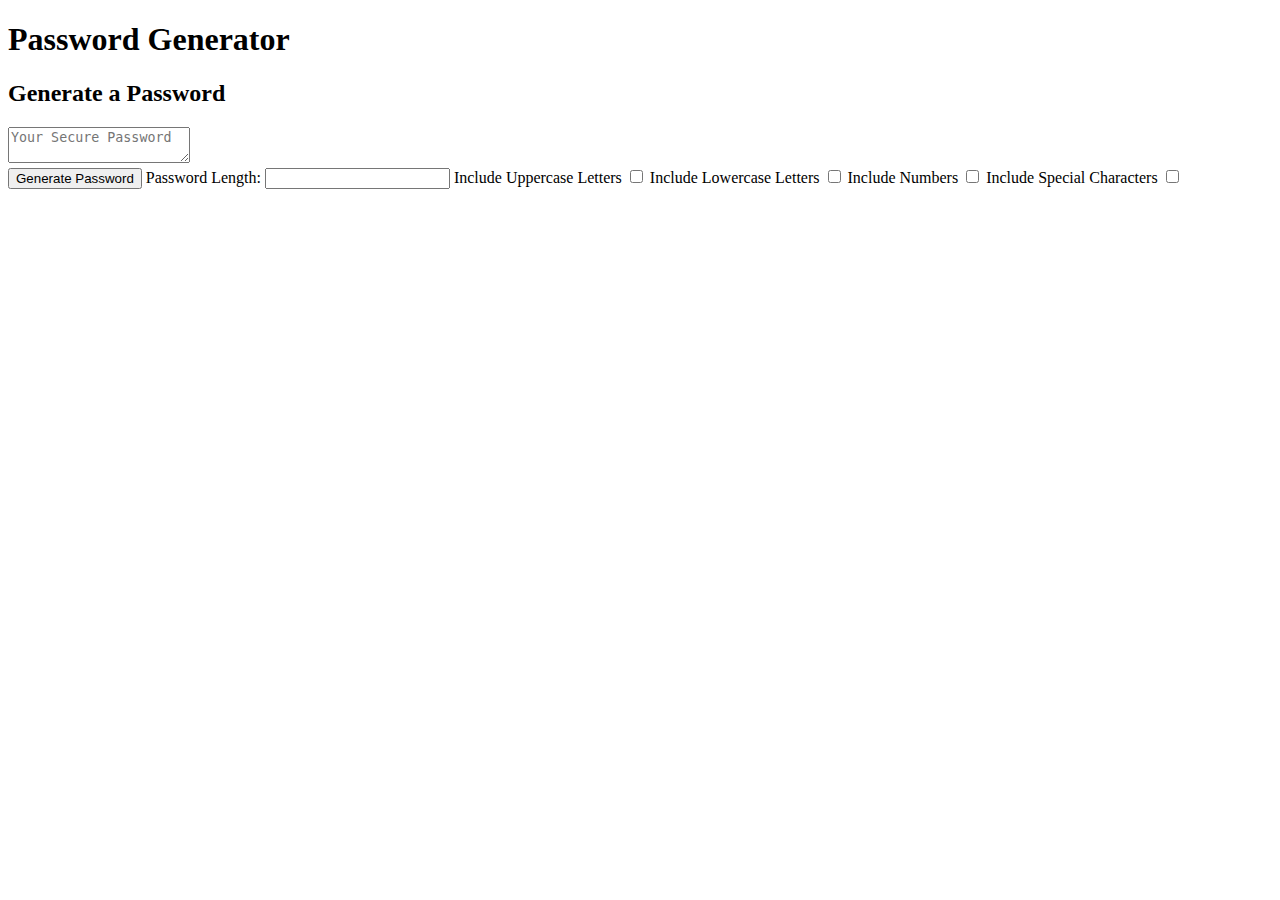
==== index.html @ 5b5d228b "Pulled index.html file out from develop folder" ====
<!DOCTYPE html>
<html lang="en">
  <head>
    <meta charset="UTF-8" />
    <meta name="viewport" content="width=device-width, initial-scale=1.0" />
    <meta http-equiv="X-UA-Compatible" content="ie=edge" />
    <title> Random Password Generator</title>
    <link rel="stylesheet" href="style.css" />
  </head>


  <body>
    <div class="wrapper">
      <header>
        <h1>Password Generator</h1>
      </header>
      <div class="card">
        <div class="card-header">
          <h2>Generate a Password</h2>
        </div>

        <div class="card-body">
          <textarea
            readonly
            id="password"
            placeholder="Your Secure Password"
            aria-label="Generated Password"
          ></textarea>
        </div>

            <div class="card-footer">
              <button type="submit" id="generate" class="btn">Generate Password</button>

              <label class="options">
                  <span> Password Length:</span>
                  <input type="number" id="passwordLength" value=""/>
              </label>

              <label class="options">
                <span> Include Uppercase Letters</span>
                <input type="checkbox" id="upperCheck"/>
              </label>

              <label class="options">
                <span> Include Lowercase Letters</span>
                <input type="checkbox" id="lowerCheck"/>
              </label>

              <label class="options">
                <span> Include Numbers</span>
                <input type="checkbox" id="numbersCheck"/>
              </label>

              <label class="options">
                <span> Include Special Characters</span>
                <input type="checkbox" id="specialCheck"/>
              </label>

            
            </div>
      </div>
    </div>
    <script src="script.js"></script>
  </body>
</html>
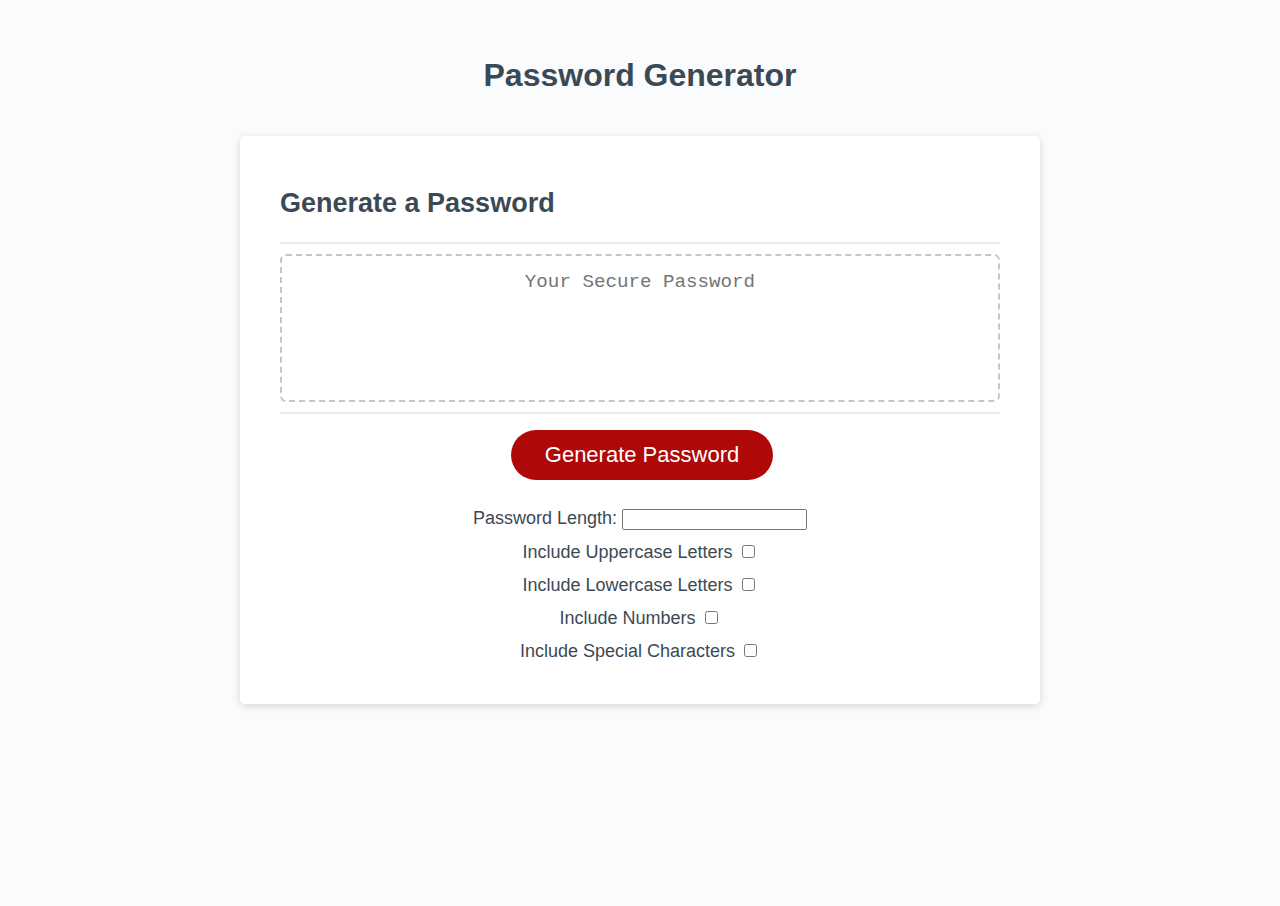
==== commit 485c2f0a: "Changed links in index.html folder to appropriately incorporate script.js and style.css" ====
--- a/index.html
+++ b/index.html
@@ -5,7 +5,7 @@
     <meta name="viewport" content="width=device-width, initial-scale=1.0" />
     <meta http-equiv="X-UA-Compatible" content="ie=edge" />
     <title> Random Password Generator</title>
-    <link rel="stylesheet" href="style.css" />
+    <link rel="stylesheet" href="./Develop/style.css" />
   </head>
 
 
@@ -60,6 +60,6 @@
             </div>
       </div>
     </div>
-    <script src="script.js"></script>
+    <script src="./Develop/script.js"></script>
   </body>
 </html>
--- a/Develop/style.css
+++ b/Develop/style.css
@@ -0,0 +1,145 @@
+*,
+*::before,
+*::after {
+  box-sizing: border-box;
+}
+
+html,
+body,
+.wrapper {
+  height: 100%;
+  margin: 3px;
+  padding: 0px;
+}
+
+body {
+  font-family: sans-serif;
+  background-color: #f9fbfd;
+}
+
+.wrapper {
+  padding-top: 30px;
+  padding-left: 20px;
+  padding-right: 20px;
+}
+
+header {
+  text-align: center;
+  padding: 20px;
+  padding-top: 0px;
+  color: hsl(206, 17%, 28%);
+}
+
+.card {
+  background-color: hsl(0, 0%, 100%);
+  border-radius: 5px;
+  border-width: 1px;
+  box-shadow: rgba(0, 0, 0, 0.15) 0px 2px 8px 0px;
+  color: hsl(206, 17%, 28%);
+  font-size: 18px;
+  margin: 0px auto;
+  max-width: 800px;
+  padding: 30px 40px;
+}
+
+.card-header::after {
+  content: " ";
+  display: block;
+  width: 100%;
+  background: #e7e9eb;
+  height: 2px;
+}
+
+.card-body {
+  min-height: 100px;
+}
+
+.card-footer {
+  text-align: center;
+  justify-content: center;
+  display:block;
+}
+
+.card-footer::before {
+  content: " ";
+  display: block;
+  width: 100%;
+  background: #e7e9eb;
+  height: 2px;
+}
+
+.card-footer::after {
+  content: " ";
+  display: block;
+  clear: both;
+}
+
+.btn {
+  border: none;
+  background-color: hsl(360, 91%, 36%);
+  border-radius: 25px;
+  box-shadow: rgba(0, 0, 0, 0.1) 0px 1px 6px 0px rgba(0, 0, 0, 0.2) 0px 1px 1px
+    0px;
+  color: hsl(0, 0%, 100%);
+  display: inline;
+  font-size: 22px;
+  line-height: 22px;
+  margin: 16px 16px 16px 20px;
+  padding: 14px 34px;
+  text-align: center;
+  cursor: pointer;
+}
+
+.options{
+  display:block;
+  margin: 12px;
+}
+
+
+button[disabled] {
+  cursor: default;
+  background: #c0c7cf;
+}
+
+.float-right {
+  float: right;
+}
+
+#password {
+  -webkit-appearance: none;
+  -moz-appearance: none;
+  appearance: none;
+  border: none;
+  display: block;
+  width: 100%;
+  padding-top: 15px;
+  padding-left: 15px;
+  padding-right: 15px;
+  padding-bottom: 85px;
+  font-size: 1.2rem;
+  text-align: center;
+  margin-top: 10px;
+  margin-bottom: 10px;
+  border: 2px dashed #c0c7cf;
+  border-radius: 6px;
+  resize: none;
+  overflow: hidden;
+}
+
+@media (max-width: 690px) {
+  .btn {
+    font-size: 1rem;
+    margin: 16px 0px 0px 0px;
+    padding: 10px 15px;
+  }
+
+  #password {
+    font-size: 1rem;
+  }
+}
+
+@media (max-width: 500px) {
+  .btn {
+    font-size: 0.8rem;
+  }
+}
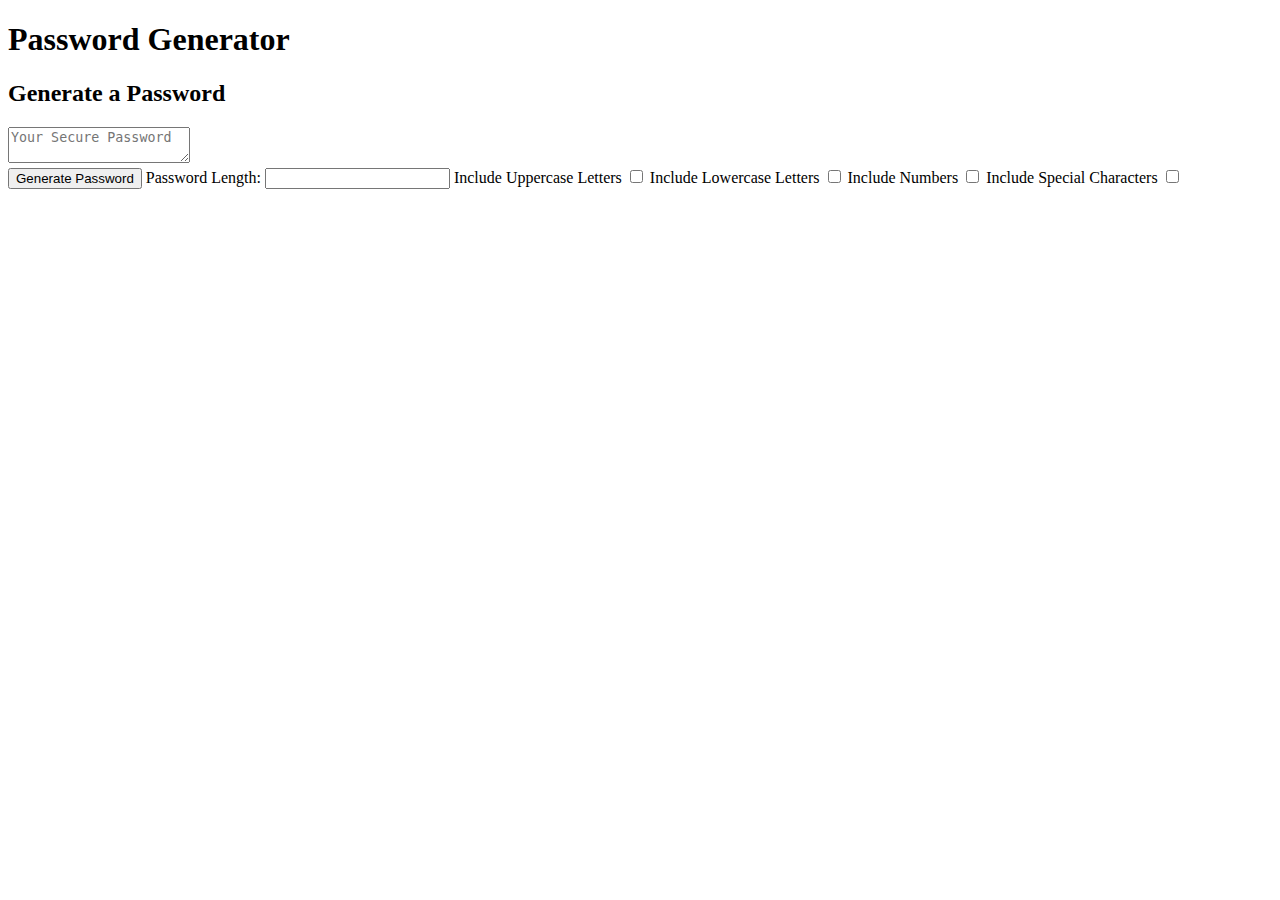
==== commit 1448a9ca: "Minor Adjustments to make Website function properly" ====
--- a/index.html
+++ b/index.html
@@ -5,7 +5,7 @@
     <meta name="viewport" content="width=device-width, initial-scale=1.0" />
     <meta http-equiv="X-UA-Compatible" content="ie=edge" />
     <title> Random Password Generator</title>
-    <link rel="stylesheet" href="./Develop/style.css" />
+    <link rel="stylesheet" href="./develop/style.css" />
   </head>
 
 
@@ -60,6 +60,6 @@
             </div>
       </div>
     </div>
-    <script src="./Develop/script.js"></script>
+    <script src="./develop/script.js"></script>
   </body>
 </html>
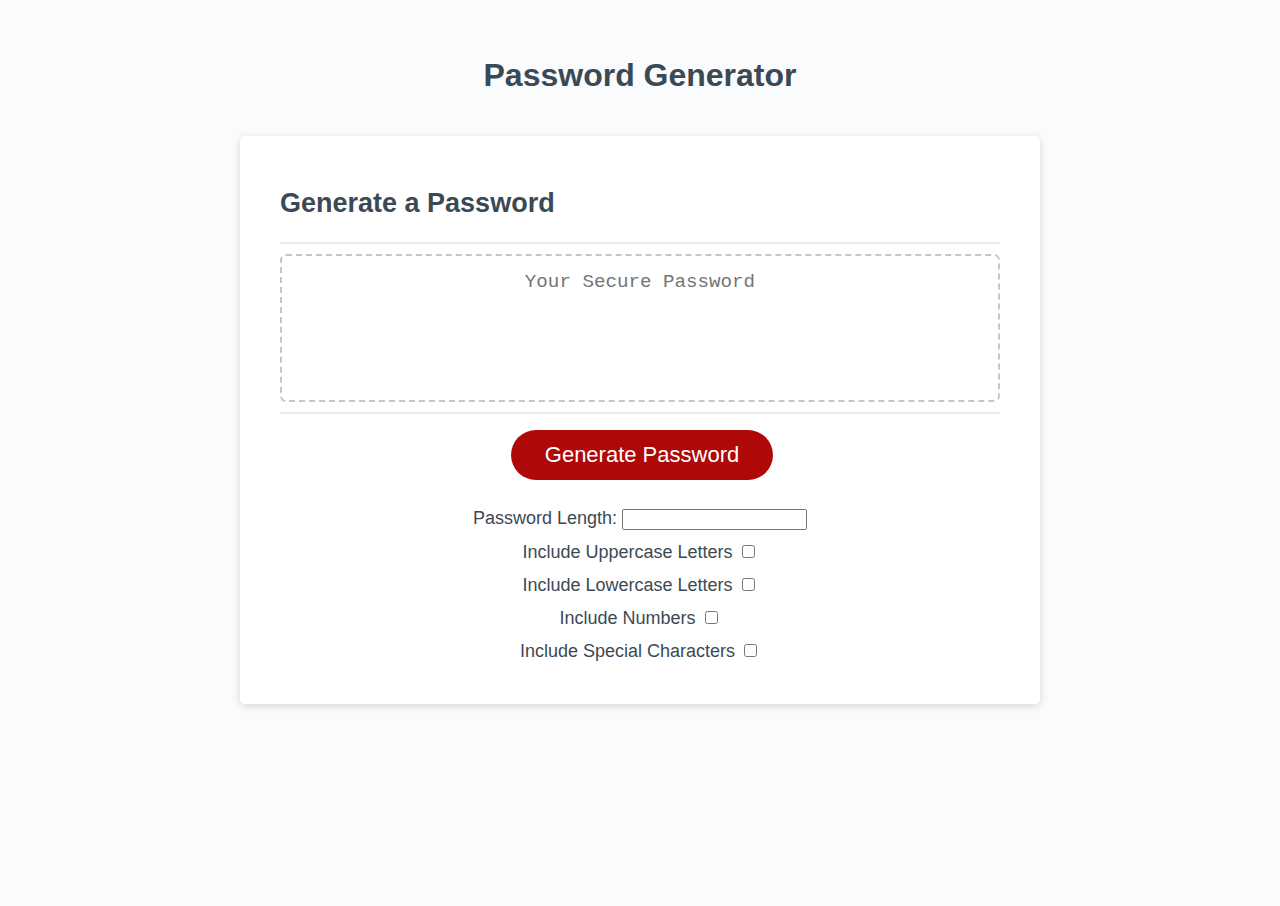
==== commit 7884a18d: "Modified index.html to link with CSS and JS file" ====
--- a/index.html
+++ b/index.html
@@ -5,7 +5,7 @@
     <meta name="viewport" content="width=device-width, initial-scale=1.0" />
     <meta http-equiv="X-UA-Compatible" content="ie=edge" />
     <title> Random Password Generator</title>
-    <link rel="stylesheet" href="./develop/style.css" />
+    <link rel="stylesheet" href="style.css" />
   </head>
 
 
@@ -60,6 +60,6 @@
             </div>
       </div>
     </div>
-    <script src="./develop/script.js"></script>
+    <script src="script.js"></script>
   </body>
 </html>
--- a/style.css
+++ b/style.css
@@ -0,0 +1,145 @@
+*,
+*::before,
+*::after {
+  box-sizing: border-box;
+}
+
+html,
+body,
+.wrapper {
+  height: 100%;
+  margin: 3px;
+  padding: 0px;
+}
+
+body {
+  font-family: sans-serif;
+  background-color: #f9fbfd;
+}
+
+.wrapper {
+  padding-top: 30px;
+  padding-left: 20px;
+  padding-right: 20px;
+}
+
+header {
+  text-align: center;
+  padding: 20px;
+  padding-top: 0px;
+  color: hsl(206, 17%, 28%);
+}
+
+.card {
+  background-color: hsl(0, 0%, 100%);
+  border-radius: 5px;
+  border-width: 1px;
+  box-shadow: rgba(0, 0, 0, 0.15) 0px 2px 8px 0px;
+  color: hsl(206, 17%, 28%);
+  font-size: 18px;
+  margin: 0px auto;
+  max-width: 800px;
+  padding: 30px 40px;
+}
+
+.card-header::after {
+  content: " ";
+  display: block;
+  width: 100%;
+  background: #e7e9eb;
+  height: 2px;
+}
+
+.card-body {
+  min-height: 100px;
+}
+
+.card-footer {
+  text-align: center;
+  justify-content: center;
+  display:block;
+}
+
+.card-footer::before {
+  content: " ";
+  display: block;
+  width: 100%;
+  background: #e7e9eb;
+  height: 2px;
+}
+
+.card-footer::after {
+  content: " ";
+  display: block;
+  clear: both;
+}
+
+.btn {
+  border: none;
+  background-color: hsl(360, 91%, 36%);
+  border-radius: 25px;
+  box-shadow: rgba(0, 0, 0, 0.1) 0px 1px 6px 0px rgba(0, 0, 0, 0.2) 0px 1px 1px
+    0px;
+  color: hsl(0, 0%, 100%);
+  display: inline;
+  font-size: 22px;
+  line-height: 22px;
+  margin: 16px 16px 16px 20px;
+  padding: 14px 34px;
+  text-align: center;
+  cursor: pointer;
+}
+
+.options{
+  display:block;
+  margin: 12px;
+}
+
+
+button[disabled] {
+  cursor: default;
+  background: #c0c7cf;
+}
+
+.float-right {
+  float: right;
+}
+
+#password {
+  -webkit-appearance: none;
+  -moz-appearance: none;
+  appearance: none;
+  border: none;
+  display: block;
+  width: 100%;
+  padding-top: 15px;
+  padding-left: 15px;
+  padding-right: 15px;
+  padding-bottom: 85px;
+  font-size: 1.2rem;
+  text-align: center;
+  margin-top: 10px;
+  margin-bottom: 10px;
+  border: 2px dashed #c0c7cf;
+  border-radius: 6px;
+  resize: none;
+  overflow: hidden;
+}
+
+@media (max-width: 690px) {
+  .btn {
+    font-size: 1rem;
+    margin: 16px 0px 0px 0px;
+    padding: 10px 15px;
+  }
+
+  #password {
+    font-size: 1rem;
+  }
+}
+
+@media (max-width: 500px) {
+  .btn {
+    font-size: 0.8rem;
+  }
+}
